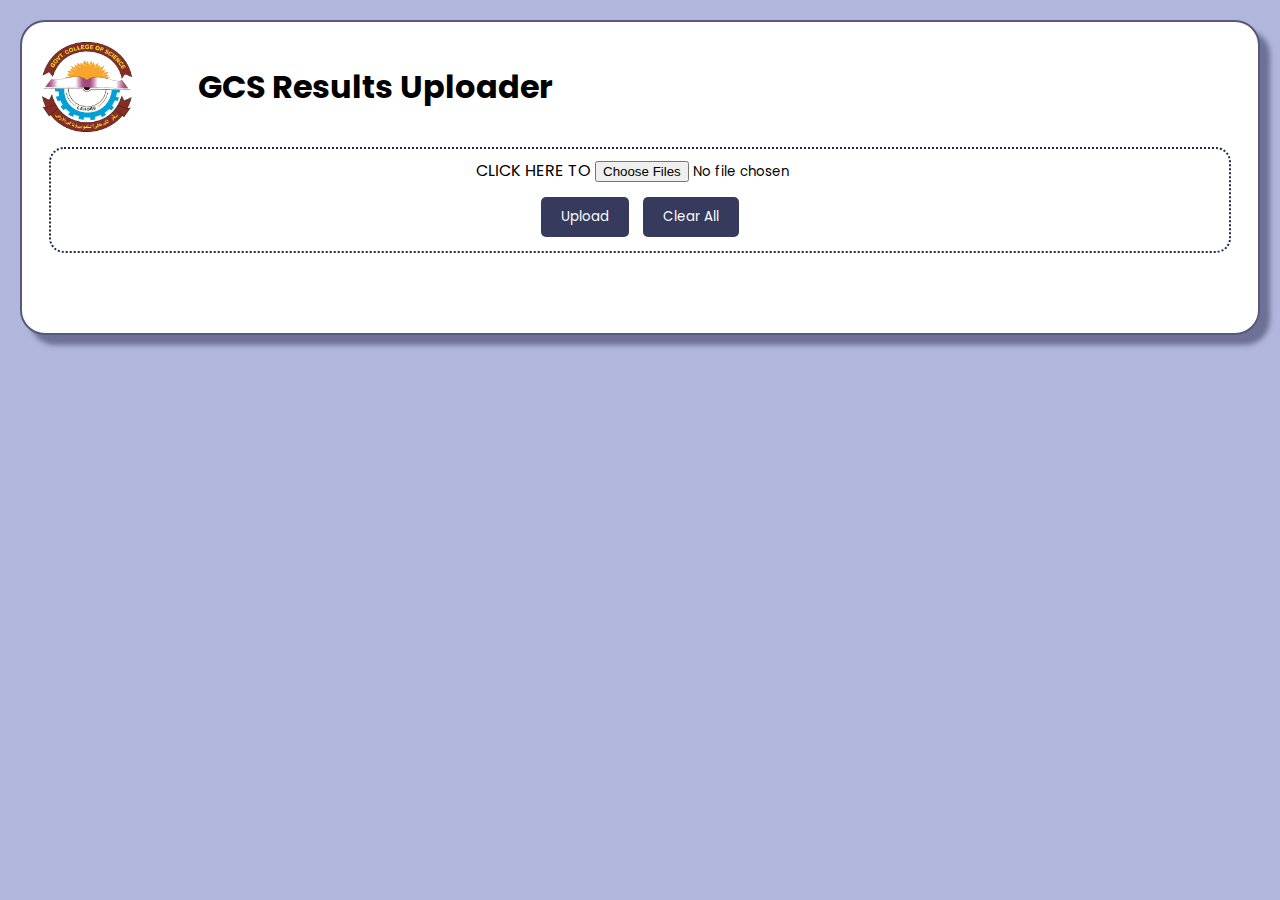
==== index.html @ aaee9f98 "Add files via upload" ====
<!DOCTYPE html>
<html lang="en">
  <head>
    <meta charset="UTF-8" />
    <meta name="viewport" content="width=device-width, initial-scale=1.0" />
    <link rel="stylesheet" href="styles.css" />
    <link rel="preconnect" href="https://fonts.googleapis.com" />
    <link rel="preconnect" href="https://fonts.gstatic.com" crossorigin />
    <link
      href="https://fonts.googleapis.com/css2?family=Dosis:wght@200;300;400;500;600&family=Poppins:wght@200;300;400;500;600&family=Roboto:ital,wght@0,300;1,300&display=swap"
      rel="stylesheet"
      />
      <link rel="stylesheet" href="https://cdnjs.cloudflare.com/ajax/libs/font-awesome/6.4.2/css/all.min.css" integrity="sha512-z3gLpd7yknf1YoNbCzqRKc4qyor8gaKU1qmn+CShxbuBusANI9QpRohGBreCFkKxLhei6S9CQXFEbbKuqLg0DA==" crossorigin="anonymous" referrerpolicy="no-referrer" />

    <title>GCS RESULTS UPLOADER</title>
  </head>
  <body>
    <div class="container">
      <div class="subContainer">
        <div class="header">
          <img
            class="headerLogo"
            src="gcs_logo.png"
            alt="GCS_Logo"
          />
          <h1 class="headerText">GCS Results Uploader</h1>
        </div>
        <!--CSS DONE -->

        <!-- !....  SECTION-1 STARTS  ....! -->
        <div class="button-area">
          <label class="file-input-container">
            <i class="fa fa-cloud-upload" aria-hidden="true"></i>
            <span class="file-input-text">CLICK HERE TO</span>
            <input type="file" id="fileInput" multiple class="file-input" />
          </label>
          <!-- !.... BUTTON SECTION STARTS ....! -->
          <div class="buttons">
            <button class="action-buttons" id="uploadButton">Upload</button>
            <button class="action-buttons" id="clearButton">Clear All</button>
          </div>
          <!-- !.... BUTTON SECTION ENDS ....! -->
        </div>

        <!-- !....  SECTION-1 ENDS  ....! -->

        <!-- !....  SECTION-2 STARTS  ....! -->

        <div class="file-area">
          <table id="fileTable">
            <thead>
              <tr>
                <th>File Name</th>
                <th>Size</th>
                <th>Status</th>
                <th>Progress</th>
                <th>Action</th>
              </tr>
            </thead>
            <tbody>
              <!-- File details will be displayed here dynamically -->
            </tbody>
          </table>
        </div>
        <!-- !....  SECTION-2 STARTS  ....! -->
      </div>
    </div>
    <script src="script.js"></script>
  </body>
</html>
---- styles.css ----
* {
    /* #862c25 */
    margin: 0px;
    padding: 0px;
    box-sizing: border-box;
    /* font-family: 'Dosis', sans-serif; */
    font-family: "Poppins", sans-serif;
    /* font-family: 'Roboto', sans-serif; */
  }
  .container {
    /* background-color: #fff; */
    /* background-color: #ebb9b6; #1 */
    background-color: #b1b6dd;
    /* width: 100vw; */
    /* height: 100vh; */
    min-height: 100vh;
    background-size: cover;
    /* background-attachment: fixed; */
    margin: 0 auto;
    padding: 20px;
    text-align: center;
  }
  /*              !....   HEADER START    ....!               */
  
  .subContainer {
    /* width: 50vw; */
    min-width: 50vw;
    width: auto;
    /* width: auto; */
    height: auto;
    /* background: linear-gradient(181deg, #862C25 44%, #C4746E 100%); */
    /* background-color: #ebb9b6; */
    background-color: white;
    margin: auto;
    padding: 20px;
    /* border: 2px solid rgb(158, 118, 118); */
    /* border: 2px solid #342827; */
    border: 2px solid #55597c;
    border-radius: 25px;
    box-shadow: 10px 10px 5px 0px rgba(85, 89, 124, 0.75);
    -webkit-box-shadow: 10px 10px 5px 0px rgba(85, 89, 124, 0.75);
    -moz-box-shadow: 10px 10px 5px 0px rgba(85, 89, 124, 0.75);
    /* background-position: center center; */
  }
  .header {
    display: flex;
    align-items: center;
    justify-content: flex-start;
  }
  .headerLogo {
    height: 90px;
    width: 90px;
  }
  .headerText {
    padding: 0px 0px 0px 66px;
  }
  
  /*              !....            HEADER ENDS           ....!               */
  
  /*              !....            SECTION-1 STARTS                ....!               */
  
  .button-area {
    /* height: 50px; */
    /* width: 50px; */
    /* border: 2px dotted #6f423e; */
    /* border: 2px dotted #342827; */
    border: 2px dotted #21254b;
    border-radius: 15px;
    /* margin-top: 10px; */
    margin: 15px 7px 15px 7px;
    text-align: center;
    padding: 9px 10px 9px 10px;
  }
  /* .file-input-container .file-input{
      background-color: #0056b3;
  } */
  .action-buttons {
    padding: 10px 20px;
    /* background-color: #7f4b48; */
    background-color: #21254b;
    opacity: 0.9;
    transition: 0.3s;
    color: #fff;
    border: none;
    border-radius: 5px;
    margin: 5px;
    cursor: pointer;
  }
  
  .action-buttons:hover {
    /* background-color: #5c1e19; #1 */
    /* background-color: #17181c; */
    background-color: #21254b;
    opacity: 1;
    
  }
  
  .buttons {
    margin: auto;
    padding: auto;
  }
  
  input[type="file"] {
      margin-bottom: 10px;
      /* margin: 15px -50px 16px 1p; */
    }
    .file-input-container {
      margin: 0px -63px 0px 0px;
    }
  
  
  /*              !....               SECTION-1 ENDS                ....!               */
  
  
  /*              !....                SECTION-2 STARTS                 ....!          */
  
  /* Style for the file area */
   .file-area {
      display: flex;
      flex-direction: column;
      align-items: center;
      margin-top: 20px;
      padding: 20px;
      /* border: 1px solid #ccc; */
      /* border-radius: 5px; */
      overflow-y: auto; /* Enable vertical scrolling; */
      overflow-x: auto;
      max-height: 300px; /* Set a max height for the file area; */
  }
  /* Style for the file input
  
  
  /* Style for the table */
  table {
    width: 100%;
    border-collapse: collapse;
    /* border: 1px solid #965954; */
    border: 1px solid #21254b;
    border-radius: 10px;
  
  }
  
  /* Style for table headers */
  th {
    /* background-color: #f2f2f2; */
    /* background-color: #ebb9b6; #1 */
    background-color: #b1b6dd;
    /* border: 1px solid #965954; #1 */
    /* border: 1px solid #55597c; */
    border: 1.5px solid #21254b;
    /* border-radius: 8px; */
    padding: 10px;
    /* border-collapse: collapse; */
    /* margin: 10px 10px 10px 10px; */
  }
  
  /* Style for table cells */
  td {
    /* border: 1px solid #ccc; */
    /* border: 1px solid #965954; */
    border: 1px solid #21254b;
    background-color: rgb(177, 182, 221, 0.3);
    padding: 10px;
  }
  
  /* Add styles for the delete button */
  .delete-button {
      background-color: #ff0000;
      color: #fff;
      font-weight: bolder;
      border: none;
      border-radius: 50%;
      cursor: pointer;
      padding: 4px 8px;
    }
    
    /* Hover effect for the delete button */
    .delete-button:hover {
      background-color: #d90000;
    }
    /* !....  SECTION-2 ENDS  ....! */
  
  /* Style for the progress bar */
  progress {
    width: 100%;
    height: 20px;
  }
  
  /* Style for the button area */
  /* .button-area {
      /* height: 50px; */
  /* width: 50px; */
  /* border: 2px dotted #6f423e; */
  /* border-radius: 15px; */
  /* margin-top: 10px; */
  /* } */
  
  /* Style for the buttons */
  /* button {
      padding: 10px 20px;
      background-color: #007BFF;
      color: #fff;
      border: none;
      border-radius: 5px;
      margin: 5px;
      cursor: pointer;
  } */
  
  /* button:hover {
      background-color: #0056b3;
  } */
  
 /* Hide the table initially */
#fileTable {
  display: none;
}
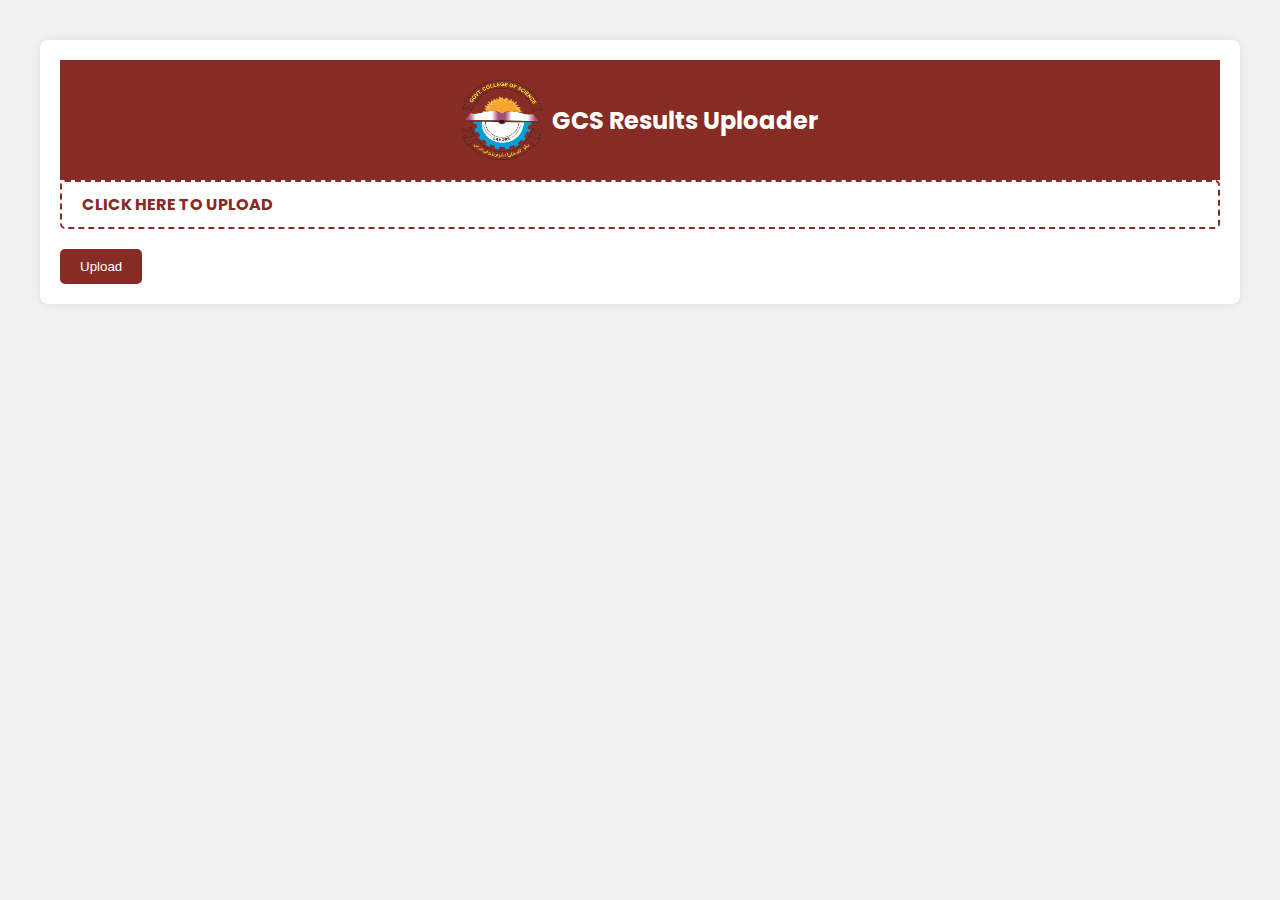
==== commit 51ccdaa3: "updated the UI fixed errors" ====
--- a/index.html
+++ b/index.html
@@ -16,55 +16,42 @@
   </head>
   <body>
     <div class="container">
-      <div class="subContainer">
-        <div class="header">
-          <img
-            class="headerLogo"
-            src="gcs_logo.png"
-            alt="GCS_Logo"
-          />
-          <h1 class="headerText">GCS Results Uploader</h1>
+        <div class="subContainer">
+            <div class="header">
+                <img class="headerLogo" src="gcs_logo.png" alt="GCS_Logo">
+                <h1 class="headerText">GCS Results Uploader</h1>
+            </div>
+
+            <div class="button-area">
+                <label class="file-input-container">
+                    <i class="fa fa-cloud-upload" aria-hidden="true"></i>
+                    <span class="file-input-text">CLICK HERE TO UPLOAD</span>
+                    <input type="file" id="fileInput" multiple class="file-input">
+                </label>
+ 
+                <button class="action-buttons" id="uploadButton">Upload</button>
+            </div>
+
+            <div class="file-area">
+                <table id="fileTable">
+                    <thead>
+                        <tr>
+                            <th>File Name</th>
+                            <th>Size</th>
+                            <th>Status</th>
+                            <th>Progress</th>
+                            <th>Action</th>
+                        </tr>
+                    </thead>
+                    <tbody>
+                        <!-- File details will be displayed here dynamically -->
+                    </tbody>
+                </table>				
+    			<div id="uploadStatusMessage" class="upload-status">
+
+				</div>
         </div>
-        <!--CSS DONE -->
-
-        <!-- !....  SECTION-1 STARTS  ....! -->
-        <div class="button-area">
-          <label class="file-input-container">
-            <i class="fa fa-cloud-upload" aria-hidden="true"></i>
-            <span class="file-input-text">CLICK HERE TO</span>
-            <input type="file" id="fileInput" multiple class="file-input" />
-          </label>
-          <!-- !.... BUTTON SECTION STARTS ....! -->
-          <div class="buttons">
-            <button class="action-buttons" id="uploadButton">Upload</button>
-            <button class="action-buttons" id="clearButton">Clear All</button>
-          </div>
-          <!-- !.... BUTTON SECTION ENDS ....! -->
-        </div>
-
-        <!-- !....  SECTION-1 ENDS  ....! -->
-
-        <!-- !....  SECTION-2 STARTS  ....! -->
-
-        <div class="file-area">
-          <table id="fileTable">
-            <thead>
-              <tr>
-                <th>File Name</th>
-                <th>Size</th>
-                <th>Status</th>
-                <th>Progress</th>
-                <th>Action</th>
-              </tr>
-            </thead>
-            <tbody>
-              <!-- File details will be displayed here dynamically -->
-            </tbody>
-          </table>
-        </div>
-        <!-- !....  SECTION-2 STARTS  ....! -->
-      </div>
     </div>
     <script src="script.js"></script>
-  </body>
-</html>
+</body>
+</html>--- a/styles.css
+++ b/styles.css
@@ -1,216 +1,110 @@
-* {
-    /* #862c25 */
-    margin: 0px;
-    padding: 0px;
-    box-sizing: border-box;
-    /* font-family: 'Dosis', sans-serif; */
-    font-family: "Poppins", sans-serif;
-    /* font-family: 'Roboto', sans-serif; */
-  }
-  .container {
-    /* background-color: #fff; */
-    /* background-color: #ebb9b6; #1 */
-    background-color: #b1b6dd;
-    /* width: 100vw; */
-    /* height: 100vh; */
-    min-height: 100vh;
-    background-size: cover;
-    /* background-attachment: fixed; */
+body {
+    font-family: 'Poppins', sans-serif;
+    background-color: #f2f2f2;
+    margin: 0;
+    padding: 0;
+}
+
+.container {
+    max-width: 1200px;
     margin: 0 auto;
     padding: 20px;
-    text-align: center;
-  }
-  /*              !....   HEADER START    ....!               */
-  
-  .subContainer {
-    /* width: 50vw; */
-    min-width: 50vw;
-    width: auto;
-    /* width: auto; */
-    height: auto;
-    /* background: linear-gradient(181deg, #862C25 44%, #C4746E 100%); */
-    /* background-color: #ebb9b6; */
-    background-color: white;
-    margin: auto;
-    padding: 20px;
-    /* border: 2px solid rgb(158, 118, 118); */
-    /* border: 2px solid #342827; */
-    border: 2px solid #55597c;
-    border-radius: 25px;
-    box-shadow: 10px 10px 5px 0px rgba(85, 89, 124, 0.75);
-    -webkit-box-shadow: 10px 10px 5px 0px rgba(85, 89, 124, 0.75);
-    -moz-box-shadow: 10px 10px 5px 0px rgba(85, 89, 124, 0.75);
-    /* background-position: center center; */
-  }
-  .header {
+}
+
+.header {
     display: flex;
     align-items: center;
-    justify-content: flex-start;
-  }
-  .headerLogo {
-    height: 90px;
-    width: 90px;
-  }
-  .headerText {
-    padding: 0px 0px 0px 66px;
-  }
-  
-  /*              !....            HEADER ENDS           ....!               */
-  
-  /*              !....            SECTION-1 STARTS                ....!               */
-  
-  .button-area {
-    /* height: 50px; */
-    /* width: 50px; */
-    /* border: 2px dotted #6f423e; */
-    /* border: 2px dotted #342827; */
-    border: 2px dotted #21254b;
-    border-radius: 15px;
-    /* margin-top: 10px; */
-    margin: 15px 7px 15px 7px;
-    text-align: center;
-    padding: 9px 10px 9px 10px;
-  }
-  /* .file-input-container .file-input{
-      background-color: #0056b3;
-  } */
-  .action-buttons {
-    padding: 10px 20px;
-    /* background-color: #7f4b48; */
-    background-color: #21254b;
-    opacity: 0.9;
-    transition: 0.3s;
+    justify-content: center;
+    background-color: #862c25;
+    color: #fff;
+    padding: 20px;
+}
+
+.headerLogo {
+    width: 80px;
+    height: 80px;
+    margin-right: 10px;
+}
+
+.headerText {
+    font-size: 24px;
+}
+
+.subContainer {
+    background-color: #fff;
+    border-radius: 8px;
+    padding: 20px;
+    box-shadow: 0 0 10px rgba(0, 0, 0, 0.1);
+    margin-top: 20px;
+}
+
+.file-input-container {
+    display: flex;
+    align-items: center;
+    cursor: pointer;
+    padding: 10px;
+    border: 2px dashed #862c25;
+    border-radius: 5px;
+    margin-bottom: 20px;
+}
+
+.file-input-text {
+    margin-left: 10px;
+    font-weight: bold;
+    color: #862c25;
+}
+
+.file-input {
+    display: none;
+}
+
+.action-buttons {
+    background-color: #862c25;
     color: #fff;
     border: none;
     border-radius: 5px;
-    margin: 5px;
+    padding: 10px 20px;
+    margin-right: 10px;
     cursor: pointer;
-  }
-  
-  .action-buttons:hover {
-    /* background-color: #5c1e19; #1 */
-    /* background-color: #17181c; */
-    background-color: #21254b;
-    opacity: 1;
-    
-  }
-  
-  .buttons {
-    margin: auto;
-    padding: auto;
-  }
-  
-  input[type="file"] {
-      margin-bottom: 10px;
-      /* margin: 15px -50px 16px 1p; */
-    }
-    .file-input-container {
-      margin: 0px -63px 0px 0px;
-    }
-  
-  
-  /*              !....               SECTION-1 ENDS                ....!               */
-  
-  
-  /*              !....                SECTION-2 STARTS                 ....!          */
-  
-  /* Style for the file area */
-   .file-area {
-      display: flex;
-      flex-direction: column;
-      align-items: center;
-      margin-top: 20px;
-      padding: 20px;
-      /* border: 1px solid #ccc; */
-      /* border-radius: 5px; */
-      overflow-y: auto; /* Enable vertical scrolling; */
-      overflow-x: auto;
-      max-height: 300px; /* Set a max height for the file area; */
-  }
-  /* Style for the file input
-  
-  
-  /* Style for the table */
-  table {
+}
+
+#fileTable {
     width: 100%;
     border-collapse: collapse;
-    /* border: 1px solid #965954; */
-    border: 1px solid #21254b;
-    border-radius: 10px;
-  
-  }
-  
-  /* Style for table headers */
-  th {
-    /* background-color: #f2f2f2; */
-    /* background-color: #ebb9b6; #1 */
-    background-color: #b1b6dd;
-    /* border: 1px solid #965954; #1 */
-    /* border: 1px solid #55597c; */
-    border: 1.5px solid #21254b;
-    /* border-radius: 8px; */
+    margin-top: 20px;
+    overflow-x: auto;
+}
+
+#fileTable th,
+#fileTable td {
+    border: 1px solid #ddd;
     padding: 10px;
-    /* border-collapse: collapse; */
-    /* margin: 10px 10px 10px 10px; */
-  }
-  
-  /* Style for table cells */
-  td {
-    /* border: 1px solid #ccc; */
-    /* border: 1px solid #965954; */
-    border: 1px solid #21254b;
-    background-color: rgb(177, 182, 221, 0.3);
-    padding: 10px;
-  }
-  
-  /* Add styles for the delete button */
-  .delete-button {
-      background-color: #ff0000;
-      color: #fff;
-      font-weight: bolder;
-      border: none;
-      border-radius: 50%;
-      cursor: pointer;
-      padding: 4px 8px;
+    text-align: left;
+}
+
+@media (max-width: 767px) {
+    .container {
+        padding: 10px;
     }
-    
-    /* Hover effect for the delete button */
-    .delete-button:hover {
-      background-color: #d90000;
+
+    .file-input-container {
+        flex-direction: column;
+        text-align: center;
     }
-    /* !....  SECTION-2 ENDS  ....! */
-  
-  /* Style for the progress bar */
-  progress {
-    width: 100%;
-    height: 20px;
-  }
-  
-  /* Style for the button area */
-  /* .button-area {
-      /* height: 50px; */
-  /* width: 50px; */
-  /* border: 2px dotted #6f423e; */
-  /* border-radius: 15px; */
-  /* margin-top: 10px; */
-  /* } */
-  
-  /* Style for the buttons */
-  /* button {
-      padding: 10px 20px;
-      background-color: #007BFF;
-      color: #fff;
-      border: none;
-      border-radius: 5px;
-      margin: 5px;
-      cursor: pointer;
-  } */
-  
-  /* button:hover {
-      background-color: #0056b3;
-  } */
-  
- /* Hide the table initially */
+
+    .file-input-text {
+        margin: 10px 0;
+    }
+
+    .action-buttons {
+        margin-top: 10px;
+    }
+
+    #fileTable {
+        font-size: 14px;
+    }
+}
+
 #fileTable {
   display: none;
 }
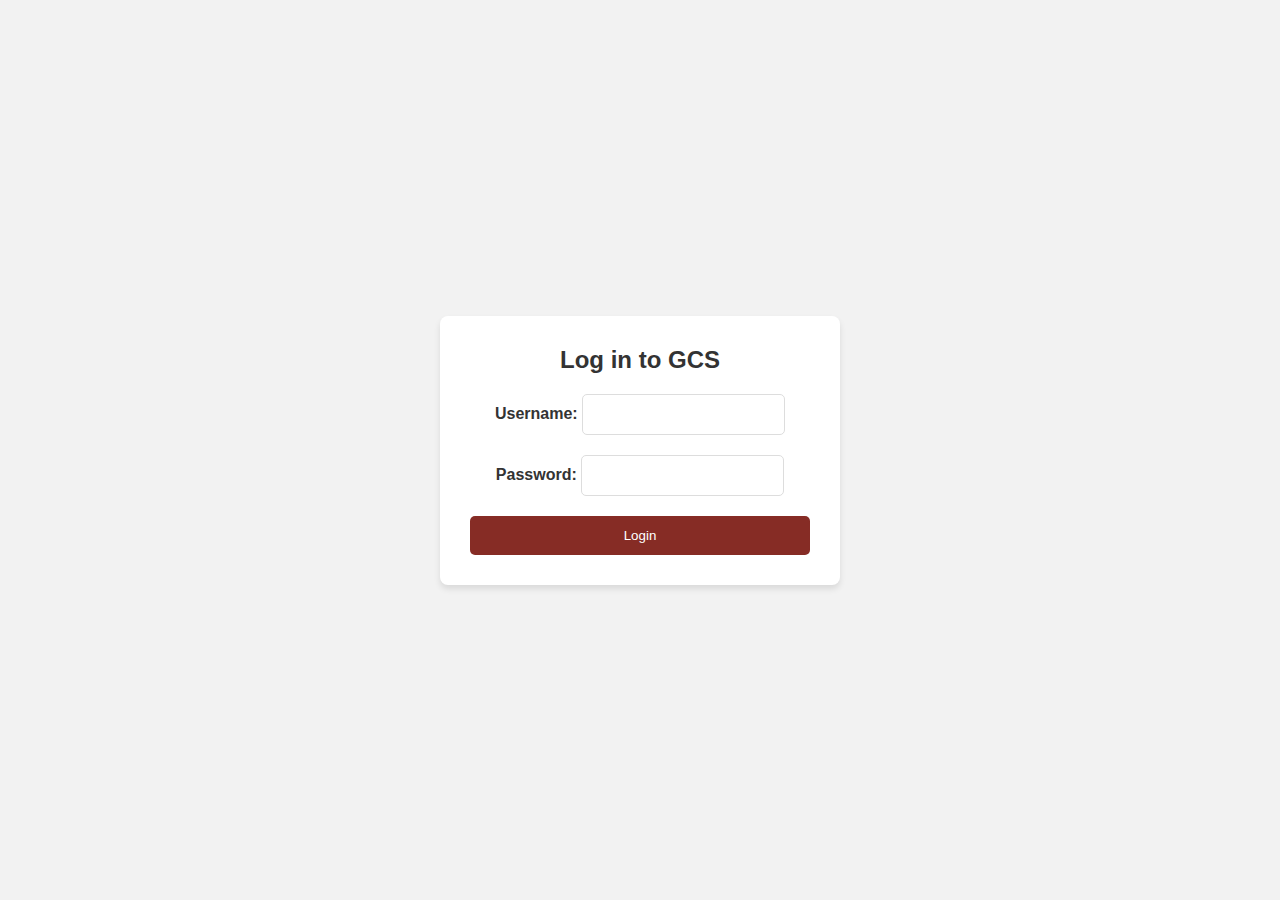
==== commit e169e65d: "Added Login" ====
--- a/index.html
+++ b/index.html
@@ -1,20 +1,12 @@
 <!DOCTYPE html>
 <html lang="en">
-  <head>
-    <meta charset="UTF-8" />
-    <meta name="viewport" content="width=device-width, initial-scale=1.0" />
-    <link rel="stylesheet" href="styles.css" />
-    <link rel="preconnect" href="https://fonts.googleapis.com" />
-    <link rel="preconnect" href="https://fonts.gstatic.com" crossorigin />
-    <link
-      href="https://fonts.googleapis.com/css2?family=Dosis:wght@200;300;400;500;600&family=Poppins:wght@200;300;400;500;600&family=Roboto:ital,wght@0,300;1,300&display=swap"
-      rel="stylesheet"
-      />
-      <link rel="stylesheet" href="https://cdnjs.cloudflare.com/ajax/libs/font-awesome/6.4.2/css/all.min.css" integrity="sha512-z3gLpd7yknf1YoNbCzqRKc4qyor8gaKU1qmn+CShxbuBusANI9QpRohGBreCFkKxLhei6S9CQXFEbbKuqLg0DA==" crossorigin="anonymous" referrerpolicy="no-referrer" />
-
+<head>
+    <meta charset="UTF-8">
+    <meta name="viewport" content="width=device-width, initial-scale=1.0">
+    <link rel="stylesheet" href="styles.css">
     <title>GCS RESULTS UPLOADER</title>
-  </head>
-  <body>
+</head>
+<body>
     <div class="container">
         <div class="subContainer">
             <div class="header">
@@ -30,6 +22,7 @@
                 </label>
  
                 <button class="action-buttons" id="uploadButton">Upload</button>
+                <button class="action-buttons" id="logOut">Log Out</button>
             </div>
 
             <div class="file-area">
@@ -47,11 +40,10 @@
                         <!-- File details will be displayed here dynamically -->
                     </tbody>
                 </table>				
-    			<div id="uploadStatusMessage" class="upload-status">
-
-				</div>
+                <div id="uploadStatusMessage" class="upload-status"></div>
+            </div>
         </div>
     </div>
     <script src="script.js"></script>
 </body>
-</html>+</html>
--- a/styles.css
+++ b/styles.css
@@ -108,3 +108,5 @@
 #fileTable {
   display: none;
 }
+
+
